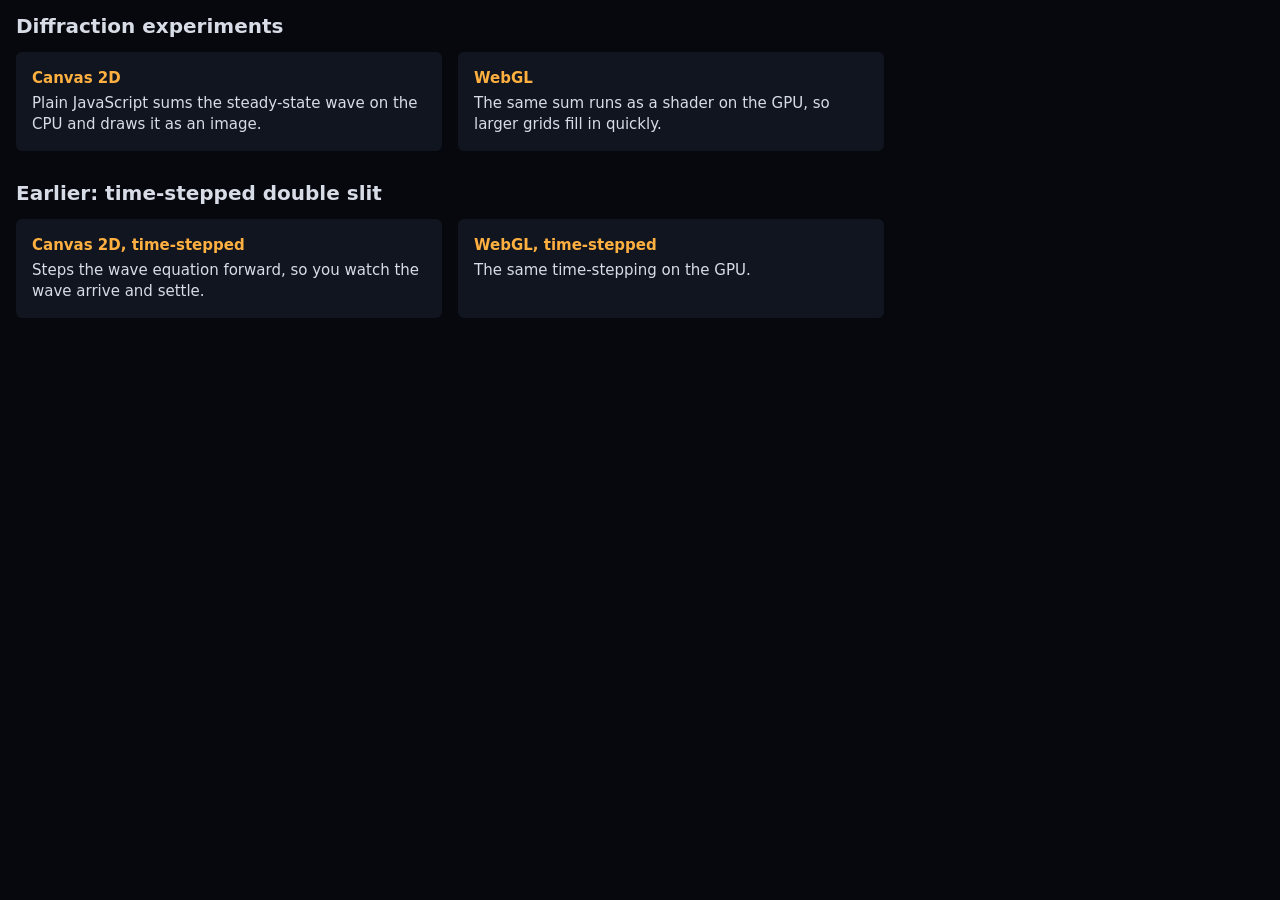
==== src/holobit/static/index.html @ 61eb8786 "Add browser diffraction simulator in Canvas 2D and WebGL The server now serves static pages instead " ====
<!doctype html>
<html lang="en">
  <head>
    <meta charset="utf-8" />
    <meta name="viewport" content="width=device-width, initial-scale=1" />
    <title>Light Propagation Simulator</title>
    <link rel="stylesheet" href="style.css" />
  </head>
  <body>
    <header>
      <h1>Diffraction experiments</h1>
    </header>
    <div class="cards">
      <a href="canvas2d.html">
        <strong>Canvas 2D</strong>
        Plain JavaScript sums the steady-state wave on the CPU and draws it as an image.
      </a>
      <a href="webgl.html">
        <strong>WebGL</strong>
        The same sum runs as a shader on the GPU, so larger grids fill in quickly.
      </a>
    </div>
    <header>
      <h1>Earlier: time-stepped double slit</h1>
    </header>
    <div class="cards">
      <a href="transient/canvas2d.html">
        <strong>Canvas 2D, time-stepped</strong>
        Steps the wave equation forward, so you watch the wave arrive and settle.
      </a>
      <a href="transient/webgl.html">
        <strong>WebGL, time-stepped</strong>
        The same time-stepping on the GPU.
      </a>
    </div>
  </body>
</html>
---- src/holobit/static/style.css ----
:root {
  color-scheme: dark;
  --bg: #06080e;
  --panel: #11151f;
  --text: #d8dce6;
  --muted: #8a92a6;
  --accent: #ffb040;
}

* {
  box-sizing: border-box;
}

body {
  margin: 0;
  background: var(--bg);
  color: var(--text);
  font: 15px/1.4 system-ui, sans-serif;
}

header {
  display: flex;
  flex-wrap: wrap;
  align-items: baseline;
  justify-content: space-between;
  gap: 8px;
  padding: 12px 16px;
}

h1 {
  margin: 0;
  font-size: 20px;
}

h1 span {
  margin-left: 8px;
  color: var(--muted);
  font-weight: normal;
  font-size: 15px;
}

a {
  color: var(--accent);
}

main {
  display: grid;
  grid-template-columns: minmax(0, 1fr) 260px;
  gap: 16px;
  padding: 0 16px 16px;
}

@media (max-width: 800px) {
  main {
    grid-template-columns: 1fr;
  }
}

canvas {
  width: 100%;
  height: auto;
  background: var(--bg);
  border-radius: 6px;
}

aside {
  display: flex;
  flex-direction: column;
  gap: 12px;
  padding: 14px;
  border-radius: 6px;
  background: var(--panel);
  align-self: start;
}

.row {
  display: grid;
  grid-template-columns: 1fr auto;
  gap: 4px 8px;
}

.row span {
  grid-column: 1 / -1;
  color: var(--muted);
}

.row output {
  min-width: 2.5em;
  text-align: right;
}

.buttons {
  display: flex;
  gap: 8px;
}

button,
select {
  font: inherit;
  color: var(--text);
  background: #1c2230;
  border: 1px solid #2c3446;
  border-radius: 4px;
  padding: 4px 10px;
}

.stats {
  margin: 0;
  color: var(--muted);
  font-variant-numeric: tabular-nums;
}

.error {
  padding: 16px;
  color: #ff8080;
}

.cards {
  display: grid;
  grid-template-columns: repeat(auto-fit, minmax(260px, 1fr));
  gap: 16px;
  padding: 0 16px 16px;
  max-width: 900px;
}

.cards a {
  display: block;
  padding: 16px;
  border-radius: 6px;
  background: var(--panel);
  color: var(--text);
  text-decoration: none;
}

.cards a strong {
  display: block;
  margin-bottom: 4px;
  color: var(--accent);
}
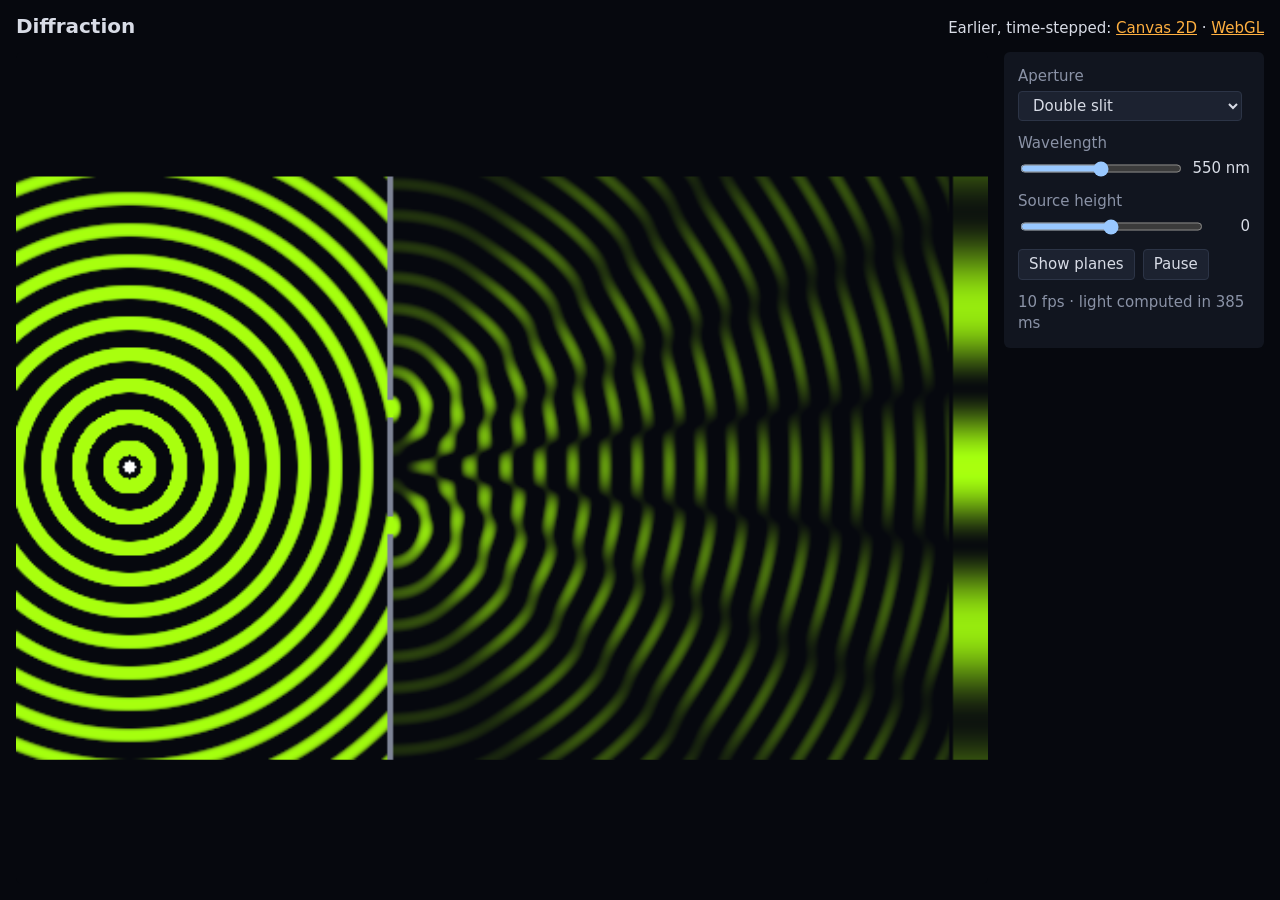
==== commit eae6a366: "Move the simulator to three.js with a 3D planes view - Light is now computed in 3D: full-width slits" ====
--- a/src/holobit/static/index.html
+++ b/src/holobit/static/index.html
@@ -5,33 +5,23 @@
     <meta name="viewport" content="width=device-width, initial-scale=1" />
     <title>Light Propagation Simulator</title>
     <link rel="stylesheet" href="style.css" />
+    <script type="importmap">
+      { "imports": { "three": "./vendor/three.module.js" } }
+    </script>
   </head>
   <body>
     <header>
-      <h1>Diffraction experiments</h1>
+      <h1>Diffraction</h1>
+      <nav>
+        Earlier, time-stepped:
+        <a href="transient/canvas2d.html">Canvas 2D</a> ·
+        <a href="transient/webgl.html">WebGL</a>
+      </nav>
     </header>
-    <div class="cards">
-      <a href="canvas2d.html">
-        <strong>Canvas 2D</strong>
-        Plain JavaScript sums the steady-state wave on the CPU and draws it as an image.
-      </a>
-      <a href="webgl.html">
-        <strong>WebGL</strong>
-        The same sum runs as a shader on the GPU, so larger grids fill in quickly.
-      </a>
-    </div>
-    <header>
-      <h1>Earlier: time-stepped double slit</h1>
-    </header>
-    <div class="cards">
-      <a href="transient/canvas2d.html">
-        <strong>Canvas 2D, time-stepped</strong>
-        Steps the wave equation forward, so you watch the wave arrive and settle.
-      </a>
-      <a href="transient/webgl.html">
-        <strong>WebGL, time-stepped</strong>
-        The same time-stepping on the GPU.
-      </a>
-    </div>
+    <main>
+      <canvas id="view"></canvas>
+      <aside id="controls"></aside>
+    </main>
+    <script type="module" src="main.js"></script>
   </body>
 </html>
--- a/src/holobit/static/style.css
+++ b/src/holobit/static/style.css
@@ -11,8 +11,15 @@
   box-sizing: border-box;
 }
 
+/* The page fills the window exactly; the canvas takes whatever space the
+   header and controls leave, so nothing ever scrolls. */
 body {
+  display: flex;
+  flex-direction: column;
+  height: 100vh;
+  height: 100dvh;
   margin: 0;
+  overflow: hidden;
   background: var(--bg);
   color: var(--text);
   font: 15px/1.4 system-ui, sans-serif;
@@ -44,21 +51,29 @@
 }
 
 main {
+  flex: 1;
+  min-height: 0;
   display: grid;
   grid-template-columns: minmax(0, 1fr) 260px;
+  grid-template-rows: minmax(0, 1fr);
   gap: 16px;
   padding: 0 16px 16px;
 }
 
 @media (max-width: 800px) {
   main {
-    grid-template-columns: 1fr;
+    grid-template-columns: minmax(0, 1fr);
+    grid-template-rows: minmax(0, 1fr) auto;
   }
 }
 
+/* A canvas with a fixed-size image (the time-stepped pages) keeps its
+   shape inside the space; the three.js canvas resizes to fill it. */
 canvas {
+  display: block;
   width: 100%;
-  height: auto;
+  height: 100%;
+  object-fit: contain;
   background: var(--bg);
   border-radius: 6px;
 }
@@ -71,6 +86,8 @@
   border-radius: 6px;
   background: var(--panel);
   align-self: start;
+  max-height: 100%;
+  overflow: auto;
 }
 
 .row {
@@ -114,26 +131,3 @@
   padding: 16px;
   color: #ff8080;
 }
-
-.cards {
-  display: grid;
-  grid-template-columns: repeat(auto-fit, minmax(260px, 1fr));
-  gap: 16px;
-  padding: 0 16px 16px;
-  max-width: 900px;
-}
-
-.cards a {
-  display: block;
-  padding: 16px;
-  border-radius: 6px;
-  background: var(--panel);
-  color: var(--text);
-  text-decoration: none;
-}
-
-.cards a strong {
-  display: block;
-  margin-bottom: 4px;
-  color: var(--accent);
-}
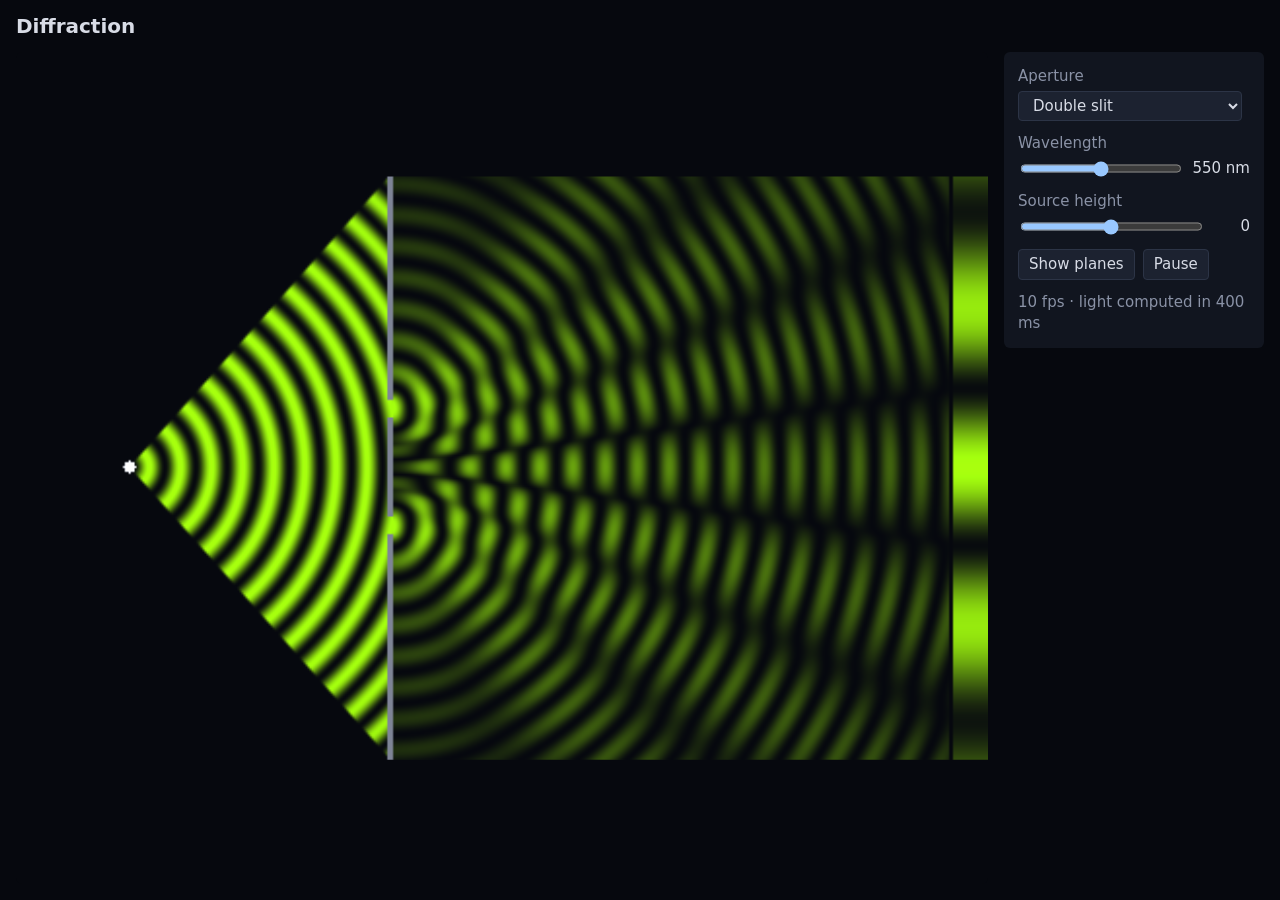
==== commit 2bfad7e3: "Calmer waves, 50% grating, and drop the time-stepped pages - Crests move at a quarter of the previou" ====
--- a/src/holobit/static/index.html
+++ b/src/holobit/static/index.html
@@ -12,11 +12,6 @@
   <body>
     <header>
       <h1>Diffraction</h1>
-      <nav>
-        Earlier, time-stepped:
-        <a href="transient/canvas2d.html">Canvas 2D</a> ·
-        <a href="transient/webgl.html">WebGL</a>
-      </nav>
     </header>
     <main>
       <canvas id="view"></canvas>
--- a/src/holobit/static/style.css
+++ b/src/holobit/static/style.css
@@ -39,13 +39,6 @@
   font-size: 20px;
 }
 
-h1 span {
-  margin-left: 8px;
-  color: var(--muted);
-  font-weight: normal;
-  font-size: 15px;
-}
-
 a {
   color: var(--accent);
 }
@@ -67,13 +60,11 @@
   }
 }
 
-/* A canvas with a fixed-size image (the time-stepped pages) keeps its
-   shape inside the space; the three.js canvas resizes to fill it. */
+/* The three.js canvas resizes its drawing to fill this space. */
 canvas {
   display: block;
   width: 100%;
   height: 100%;
-  object-fit: contain;
   background: var(--bg);
   border-radius: 6px;
 }
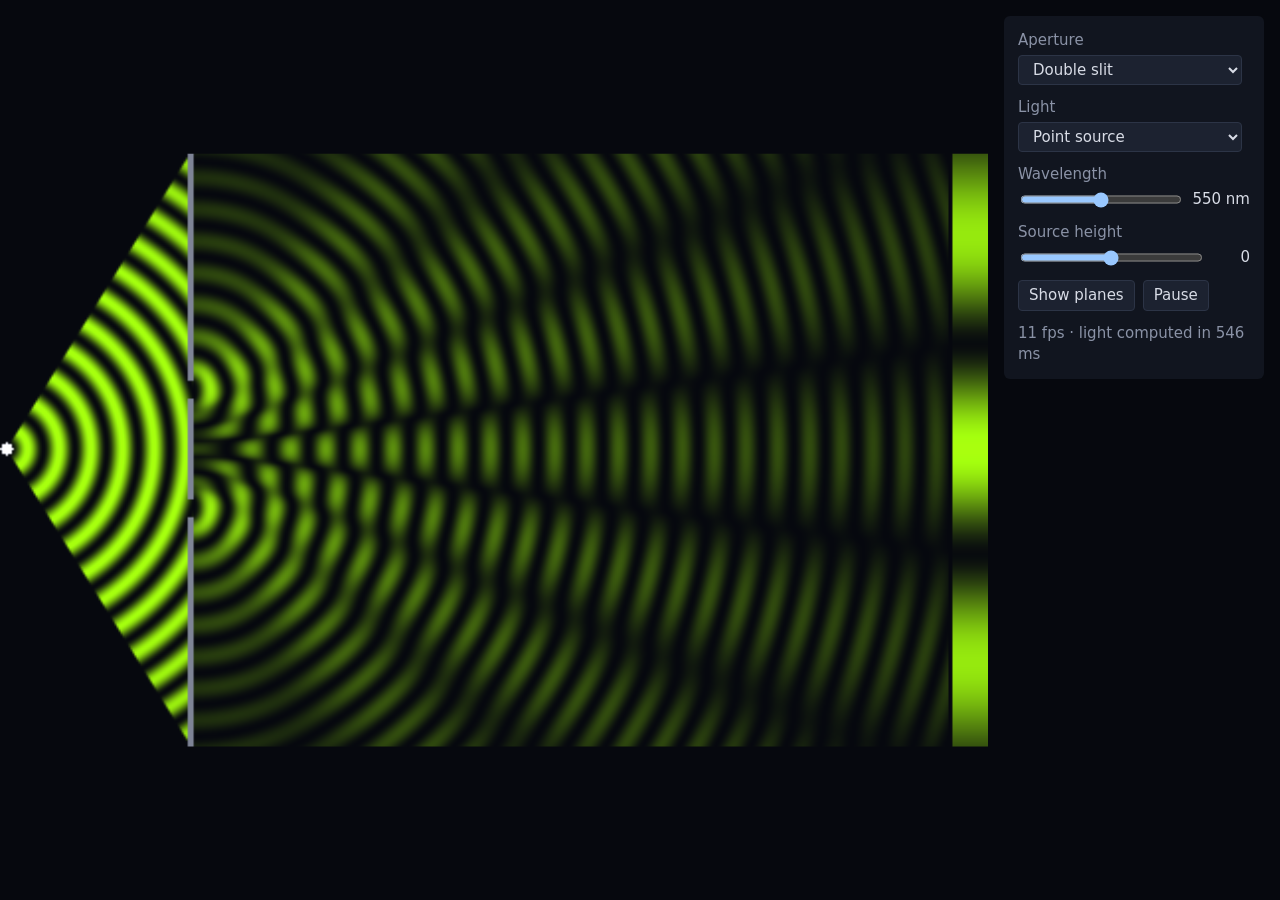
==== commit 98fc2f48: "Widen the view: no title, flush left, full grating, aperture moved left - Remove the page title and " ====
--- a/src/holobit/static/index.html
+++ b/src/holobit/static/index.html
@@ -10,9 +10,6 @@
     </script>
   </head>
   <body>
-    <header>
-      <h1>Diffraction</h1>
-    </header>
     <main>
       <canvas id="view"></canvas>
       <aside id="controls"></aside>
--- a/src/holobit/static/style.css
+++ b/src/holobit/static/style.css
@@ -12,7 +12,7 @@
 }
 
 /* The page fills the window exactly; the canvas takes whatever space the
-   header and controls leave, so nothing ever scrolls. */
+   controls leave, so nothing ever scrolls. */
 body {
   display: flex;
   flex-direction: column;
@@ -23,20 +23,6 @@
   background: var(--bg);
   color: var(--text);
   font: 15px/1.4 system-ui, sans-serif;
-}
-
-header {
-  display: flex;
-  flex-wrap: wrap;
-  align-items: baseline;
-  justify-content: space-between;
-  gap: 8px;
-  padding: 12px 16px;
-}
-
-h1 {
-  margin: 0;
-  font-size: 20px;
 }
 
 a {
@@ -50,7 +36,7 @@
   grid-template-columns: minmax(0, 1fr) 260px;
   grid-template-rows: minmax(0, 1fr);
   gap: 16px;
-  padding: 0 16px 16px;
+  padding: 16px 16px 16px 0;
 }
 
 @media (max-width: 800px) {
@@ -66,7 +52,6 @@
   width: 100%;
   height: 100%;
   background: var(--bg);
-  border-radius: 6px;
 }
 
 aside {
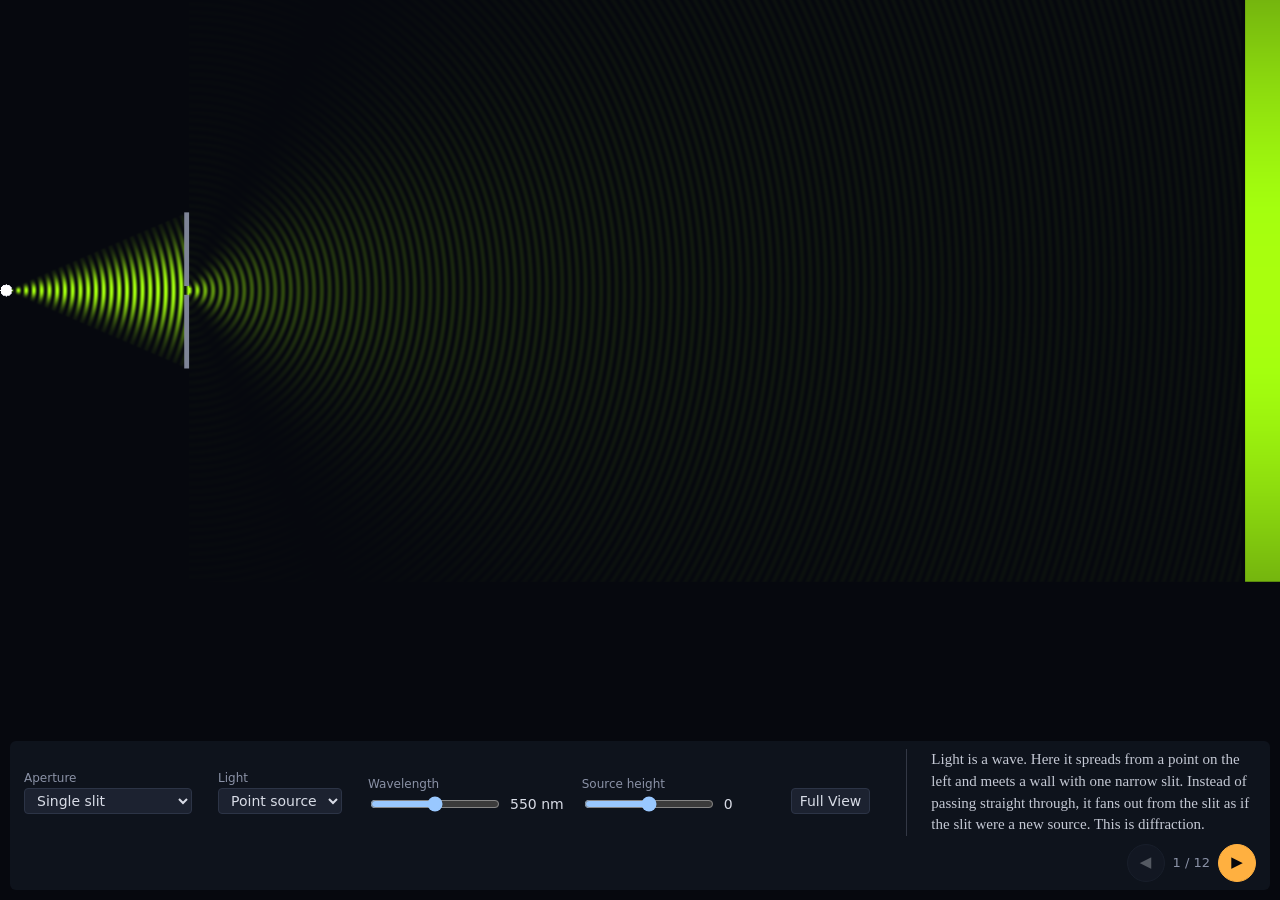
==== commit 8b84ff2d: "Serve the app only under an unguessable path The server generates a random path on first run, keeps " ====
--- a/src/holobit/static/index.html
+++ b/src/holobit/static/index.html
@@ -3,6 +3,7 @@
   <head>
     <meta charset="utf-8" />
     <meta name="viewport" content="width=device-width, initial-scale=1" />
+    <meta name="robots" content="noindex, nofollow" />
     <title>Light Propagation Simulator</title>
     <link rel="stylesheet" href="style.css" />
     <script type="importmap">
--- a/src/holobit/static/style.css
+++ b/src/holobit/static/style.css
@@ -1,7 +1,7 @@
 :root {
   color-scheme: dark;
   --bg: #06080e;
-  --panel: #11151f;
+  --panel: rgba(17, 21, 31, 0.88);
   --text: #d8dce6;
   --muted: #8a92a6;
   --accent: #ffb040;
@@ -11,75 +11,104 @@
   box-sizing: border-box;
 }
 
-/* The page fills the window exactly; the canvas takes whatever space the
-   controls leave, so nothing ever scrolls. */
+/* Keep hidden controls hidden even where a rule sets their display. */
+[hidden] {
+  display: none !important;
+}
+
+/* The page fills the window exactly and never scrolls. The canvas covers
+   all of it, and the controls float over it as a toolbar along the
+   bottom, where the wide slice leaves a band. */
 body {
-  display: flex;
-  flex-direction: column;
   height: 100vh;
   height: 100dvh;
   margin: 0;
   overflow: hidden;
   background: var(--bg);
   color: var(--text);
-  font: 15px/1.4 system-ui, sans-serif;
-}
-
-a {
-  color: var(--accent);
+  font: 14px/1.3 system-ui, sans-serif;
 }
 
 main {
-  flex: 1;
-  min-height: 0;
-  display: grid;
-  grid-template-columns: minmax(0, 1fr) 260px;
-  grid-template-rows: minmax(0, 1fr);
-  gap: 16px;
-  padding: 16px 16px 16px 0;
+  position: relative;
+  width: 100%;
+  height: 100%;
 }
 
-@media (max-width: 800px) {
-  main {
-    grid-template-columns: minmax(0, 1fr);
-    grid-template-rows: minmax(0, 1fr) auto;
-  }
-}
-
-/* The three.js canvas resizes its drawing to fill this space. */
+/* The three.js canvas resizes its drawing to fill the window. */
 canvas {
+  position: absolute;
+  inset: 0;
   display: block;
   width: 100%;
   height: 100%;
   background: var(--bg);
 }
 
+/* The toolbar spans the bottom: controls on the left, the explanation of
+   the last change on the right. On narrow windows the text wraps below. */
 aside {
+  position: absolute;
+  left: 10px;
+  right: 10px;
+  bottom: 10px;
   display: flex;
-  flex-direction: column;
-  gap: 12px;
-  padding: 14px;
+  flex-wrap: wrap;
+  align-items: center;
+  gap: 8px 24px;
+  padding: 8px 14px;
   border-radius: 6px;
   background: var(--panel);
-  align-self: start;
-  max-height: 100%;
-  overflow: auto;
+}
+
+/* The controls stay on one row; the explanation takes the rest of the
+   width. Only on narrow windows do the controls wrap. */
+.controls {
+  flex: 0 0 auto;
+  display: flex;
+  align-items: end;
+  gap: 8px 18px;
+}
+
+@media (max-width: 1000px) {
+  .controls {
+    flex-wrap: wrap;
+  }
+}
+
+/* The explanation reads as prose, not as a control: a book serif, set
+   apart by space and a single faint hairline rather than a box. */
+.explain {
+  flex: 1 1 300px;
+  max-width: 1000px;
+  margin: 0 0 0 12px;
+  padding-left: 24px;
+  border-left: 1px solid rgba(138, 146, 166, 0.3);
+  color: #c4c9d4;
+  font: 15px/1.45 "Iowan Old Style", "Palatino Linotype", Palatino, Georgia, serif;
 }
 
 .row {
   display: grid;
-  grid-template-columns: 1fr auto;
-  gap: 4px 8px;
+  grid-template-columns: auto auto;
+  align-items: center;
+  gap: 2px 8px;
 }
 
 .row span {
   grid-column: 1 / -1;
   color: var(--muted);
+  font-size: 12px;
+}
+
+.row input[type="range"] {
+  width: 130px;
 }
 
 .row output {
-  min-width: 2.5em;
-  text-align: right;
+  min-width: 3.5em;
+  text-align: left;
+  font-variant-numeric: tabular-nums;
 }
 
 .buttons {
@@ -94,13 +123,37 @@
   background: #1c2230;
   border: 1px solid #2c3446;
   border-radius: 4px;
-  padding: 4px 10px;
+  padding: 3px 8px;
 }
 
-.stats {
-  margin: 0;
+/* The tour's back and next arrows, at the far right of the toolbar. */
+.tour {
+  display: flex;
+  align-items: center;
+  gap: 8px;
+  margin-left: auto;
   color: var(--muted);
+  font-size: 13px;
   font-variant-numeric: tabular-nums;
+  white-space: nowrap;
+}
+
+.tour button {
+  width: 38px;
+  height: 38px;
+  padding: 0;
+  border-radius: 50%;
+  font-size: 15px;
+}
+
+.tour button:last-child:not(:disabled) {
+  color: var(--bg);
+  background: var(--accent);
+  border-color: var(--accent);
+}
+
+.tour button:disabled {
+  opacity: 0.35;
 }
 
 .error {
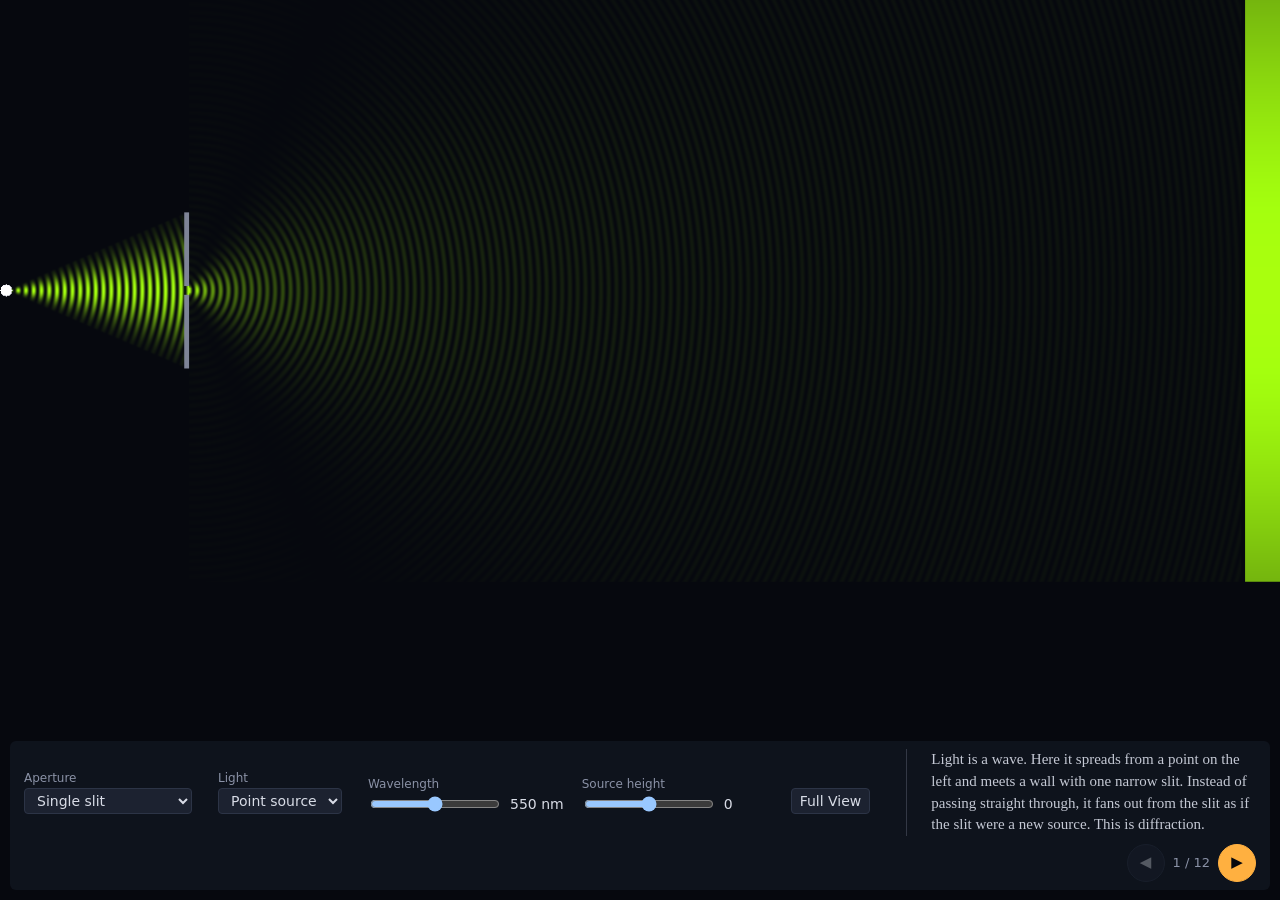
==== commit e8139b27: "Serve the app at a fixed /holobit/ path instead of a secret one The app lives at http://host:8000/ho" ====
--- a/src/holobit/static/index.html
+++ b/src/holobit/static/index.html
@@ -3,7 +3,6 @@
   <head>
     <meta charset="utf-8" />
     <meta name="viewport" content="width=device-width, initial-scale=1" />
-    <meta name="robots" content="noindex, nofollow" />
     <title>Light Propagation Simulator</title>
     <link rel="stylesheet" href="style.css" />
     <script type="importmap">
